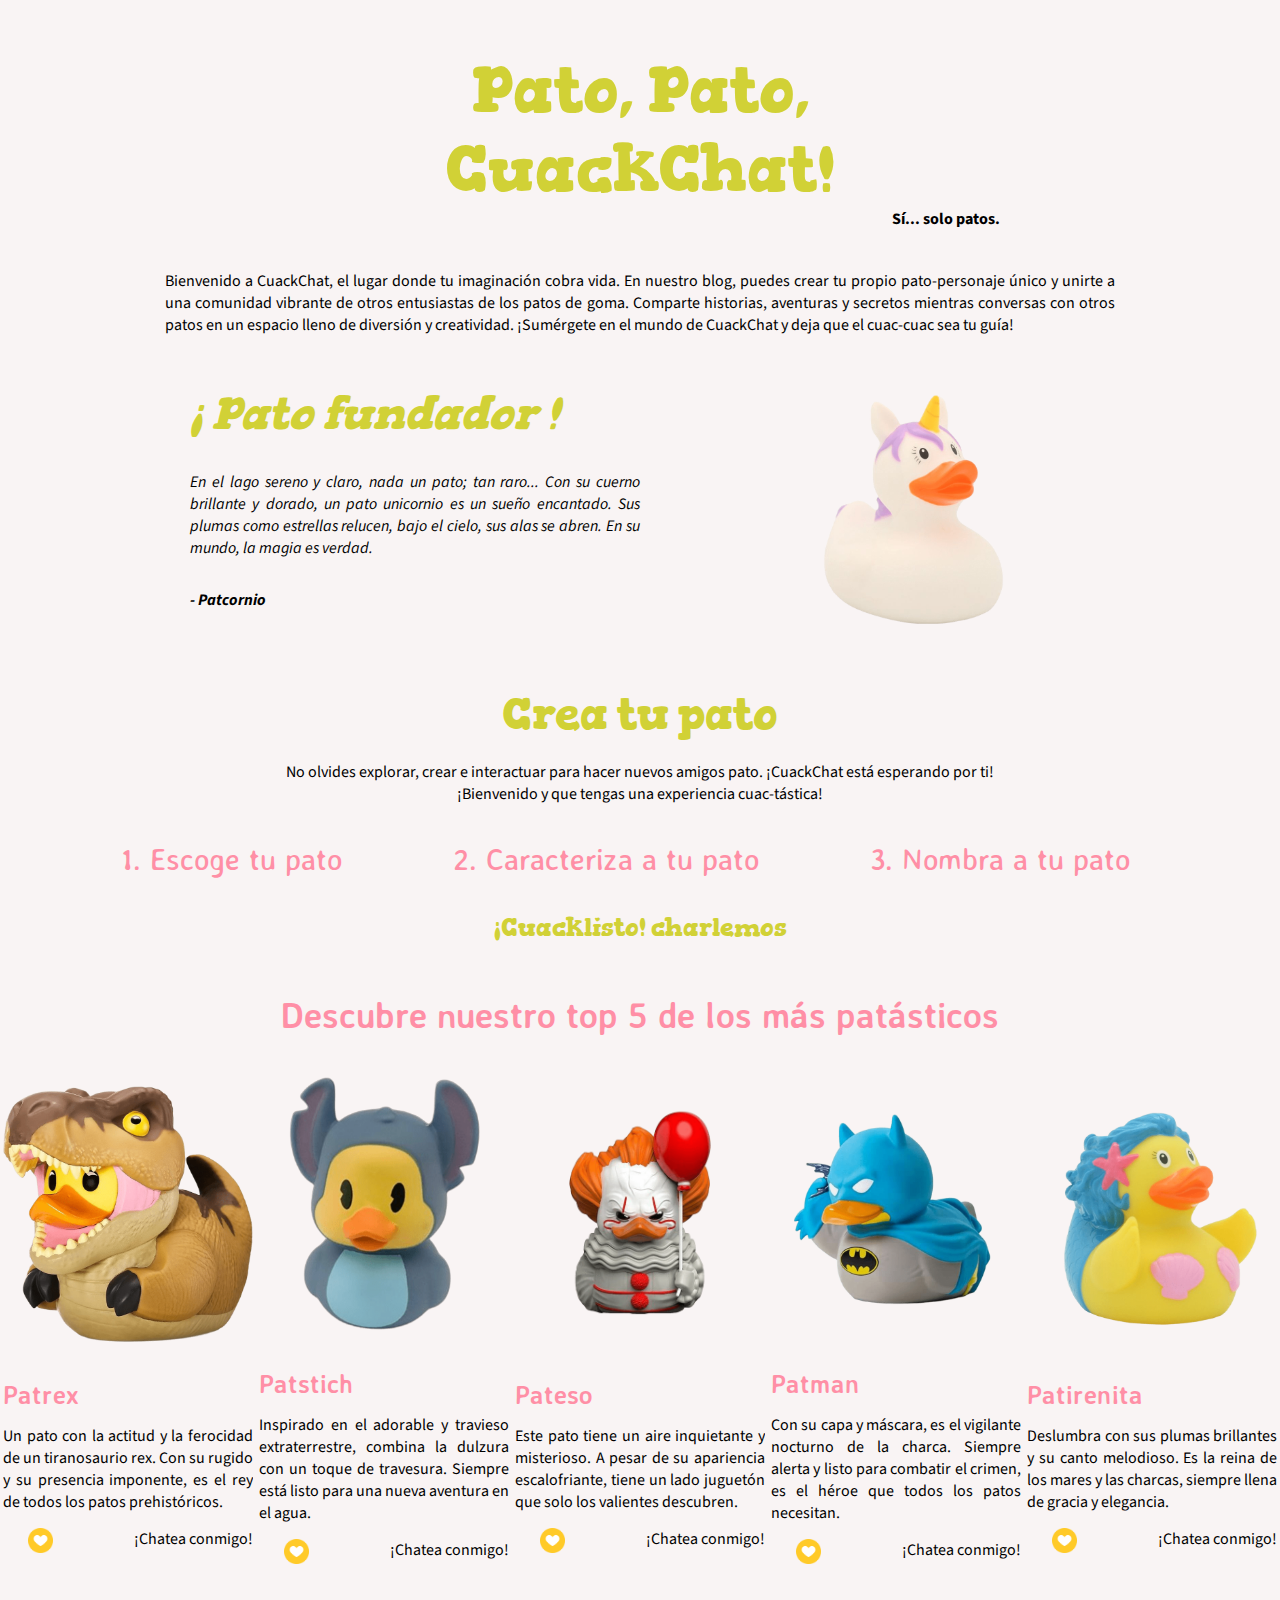
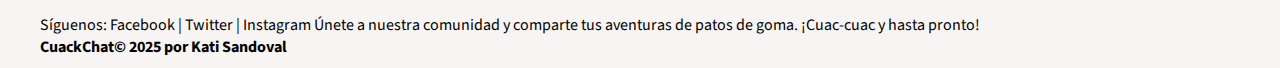
==== cuackchat.html @ 1b0944a2 "feat: cuackchat.html and style.css they have changes in the layout of the page" ====
<!DOCTYPE html>
<html lang="es">

<head>
    <meta charset="UTF-8">
    <meta name="viewport" content="width=device-width, initial-scale=1.0">
    <link rel="stylesheet" href="./style.css">
    <link rel="preconnect" href="https://fonts.googleapis.com">
    <link rel="preconnect" href="https://fonts.gstatic.com" crossorigin>
    <link
        href="https://fonts.googleapis.com/css2?family=Averia+Sans+Libre&family=Gorditas&family=Source+Sans+3&display=swap"
        rel="stylesheet">
    <title>CuackChat!</title>
</head>

<body>
    <!--Pendiente de poner barra de navegación-->
    <header>
        <div class="header__contain">
            <h1 class="header__title">Pato, Pato, CuackChat!</h1>
            <p class="header__title-paragraph"><strong>Sí... solo patos.</strong></p>
        </div>
        <p class="header__paragraph">Bienvenido a CuackChat, el lugar donde tu imaginación cobra vida. En nuestro
            blog, puedes crear tu propio
            pato-personaje único y unirte a una comunidad vibrante de otros entusiastas de los patos de goma.
            Comparte historias, aventuras y secretos mientras conversas con otros patos en un espacio lleno de
            diversión y
            creatividad. ¡Sumérgete en el mundo de CuackChat y deja que el cuac-cuac sea tu guía!</p>
    </header>
    <main>
        <section class="about">
            <cite class="about__content">
                <h2 class="about__title">¡ Pato fundador !</h2>
                <p class="about__paragraph">En el lago sereno y claro, nada un pato; tan raro... Con su cuerno
                    brillante y dorado, un pato unicornio es un sueño encantado. Sus plumas como estrellas relucen,
                    bajo el cielo, sus alas se abren. En su
                    mundo, la
                    magia es verdad. </p>
                <p class="about__paragraph"><strong>- Patcornio</strong></p>
            </cite>
            <img src="./Images/pato unicornio.png" alt="pato unicornio de goma" class="about__image">
        </section>
        <section class="instructions">
            <h2><a href="" class="instructions__title">Crea tu pato</a></h2>
            <p class="instructions__paragraph">No olvides explorar, crear e interactuar para hacer nuevos amigos pato.
                ¡CuackChat está esperando por ti!
                <br>
                ¡Bienvenido y que tengas una experiencia cuac-tástica!
            </p>
            <ol class="instructions__list">
                <li class="instructions__item">Escoge tu pato</li>
                <li class="instructions__item">Caracteriza a tu pato</li>
                <li class="instructions__item">Nombra a tu pato</li>
            </ol>
            <h3> <a href="" class="instructions__subtitle">¡Cuacklisto! charlemos</a></h3>
        </section>
        <section>
            <h2 class="element__title">Descubre nuestro top 5 de los más patásticos</h2>
            <article class="element__contain">
                <div class="element__contain-card">
                    <img src="./Images/rex.png" alt="pato rex de goma" class="element__image">
                    <h3 class="element__subtitle">Patrex</h3>
                    <p class="element__paragraph">Un pato con la actitud y la ferocidad de un tiranosaurio rex. Con su
                        rugido y
                        su presencia imponente,
                        es el rey de todos los patos prehistóricos.</p>
                    <ul class="element__list">
                        <img src="./Images/like.png" alt="boton de like color amarillo"
                            class="element__item element__item-like">
                        <li class="element__item"><a href="">¡Chatea conmigo!</a></li>
                    </ul>
                </div>
                <div class="element__contain-card">
                    <img src="./Images/stich.png" alt="pato stich de goma" class="element__image">
                    <h3 class="element__subtitle">Patstich</h3>
                    <p class="element__paragraph">Inspirado en el adorable y travieso extraterrestre, combina la dulzura
                        con
                        un
                        toque de
                        travesura. Siempre está listo para una nueva aventura en el agua.</p>
                    <ul class="element__list">
                        <img src="./Images/like.png" alt="boton de like color amarillo"
                            class="element__item element__item-like">
                        <li class="element__item"><a href="">¡Chatea conmigo!</a></li>
                    </ul>
                </div>
                <div class="element__contain-card">
                    <img src="./Images/eso.png" alt="pato esto de goma" class="element__image">
                    <h3 class="element__subtitle">Pateso</h3>
                    <p class="element__paragraph">Este pato tiene un aire inquietante y misterioso. A pesar de su
                        apariencia
                        escalofriante, tiene un lado juguetón que solo los valientes descubren.</p>
                    <ul class="element__list">
                        <img src="./Images/like.png" alt="boton de like color amarillo"
                            class="element__item element__item-like">
                        <li class="element__item"><a href="">¡Chatea conmigo!</a></li>
                    </ul>
                </div>
                <div class="element__contain-card">
                    <img src="./Images/batman.png" alt="pato batman de goma" class="element__image">
                    <h3 class="element__subtitle">Patman</h3>
                    <p class="element__paragraph">Con su capa y máscara, es el vigilante nocturno de la charca. Siempre
                        alerta y
                        listo para combatir el
                        crimen, es el héroe que todos los patos necesitan.</p>
                    <ul class="element__list">
                        <img src="./Images/like.png" alt="boton de like color amarillo"
                            class="element__item element__item-like">
                        <li class="element__item"><a href="">¡Chatea conmigo!</a></li>
                    </ul>
                </div>
                <div class="element__contain-card">
                    <img src="./Images/siren.png" alt="pato sirena de goma" class="element__image">
                    <h3 class="element__subtitle">Patirenita</h3>
                    <p class="element__paragraph">Deslumbra con sus plumas brillantes y su canto melodioso. Es la reina
                        de
                        los
                        mares y las charcas, siempre
                        llena de gracia y elegancia.</p>
                    <ul class="element__list">
                        <img src="./Images/like.png" alt="boton de like color amarillo"
                            class="element__item element__item-like">
                        <li class="element__item"><a href="">¡Chatea conmigo!</a></li>
                    </ul>
                </div>
            </article>
        </section>
    </main>
    <footer class="footer">
        <p>Síguenos: <a href="">Facebook</a> | <a href="">Twitter</a> | <a href="">Instagram</a> Únete a nuestra
            comunidad y
            comparte tus aventuras
            de patos de goma. ¡Cuac-cuac y hasta pronto!</p>
        <p><strong>CuackChat© 2025 por Kati Sandoval</strong></p>
    </footer>
</body>

</html>
---- style.css ----
* {
  font-size: 16px;
  margin: 0;
  padding: 0;
  font-family: "Source Sans 3", serif;
  background-color: #f9f4f4;
}

.gorditas-regular {
  font-family: "Gorditas", serif;
  font-weight: 400;
  font-style: normal;
}

.averia-sans-libre-regular {
  font-family: "Averia Sans Libre", serif;
  font-weight: 400;
  font-style: normal;
}

.source-sans-3 {
  font-family: "Source Sans 3", serif;
  font-optical-sizing: auto;
  font-weight: 400;
  font-style: normal;
}

a {
  text-decoration: none;
  color: black;
}

.header__contain {
  width: 720px;
  margin: auto;
  margin-top: 50px;
  margin-bottom: 40px;
}

.header__title {
  text-align: center;
  font-size: 65px;
  font-family: "Gorditas", serif;
  color: #d1d136;
}

.header__title-paragraph {
  text-align: right;
}

.header__paragraph {
  width: 950px;
  text-align: justify;
  margin: auto;
}

.about {
  width: 900px;
  margin: auto;
  display: grid;
  grid-template-columns: repeat(2, 1fr);
  margin-top: 50px;
  margin-bottom: 50px;
}

.about__content {
  margin-right: 150px;
}

.about__title {
  color: #d1d136;
  font-family: "Gorditas", serif;
  font-size: 45px;
}

.about__paragraph {
  width: 450px;
  text-align: justify;
  margin-top: 30px;
}

.about__image {
  width: 250px;
}

.instructions {
  text-align: center;
  width: 980px;
  margin: auto;
}

.instructions__title {
  font-family: "Gorditas", serif;
  color: #d1d136;
  font-size: 45px;
}

.instructions__title:hover {
  color: #aca22e;
}

.instructions__paragraph {
  margin-top: 20px;
}

.instructions__list {
  display: flex;
  justify-content: space-between;
  margin-top: 35px;
  margin-bottom: 35px;
}

.instructions__item {
  font-family: "Averia Sans Libre", serif;
  color: #ff8fa6;
  font-size: 30px;
}

.instructions__subtitle {
  color: #d1d136;
  font-family: "Gorditas", serif;
  font-size: 25px;
}

.instructions__subtitle:hover {
  color: #aca22e;
}

.element__title {
  font-family: "Averia Sans Libre", serif;
  color: #ff8fa6;
  text-align: center;
  font-size: 35px;
  margin-top: 50px;
}

.element__contain {
  display: grid;
  grid-template-columns: repeat(5, 1fr);
  margin-top: 30px;
  margin-bottom: 50px;
}

.element__contain-card {
  margin: auto;
  width: 250px;
}

.element__image {
  width: 100%;
  height: 280px;
  object-fit: contain;
}

.element__subtitle {
  font-family: "Averia Sans Libre", serif;
  color: #ff8fa6;
  margin-top: 15px;
  margin-bottom: 15px;
  font-size: 25px;
}

.element__paragraph {
  text-align: justify;
  margin-bottom: 15px;
  text-overflow: ellipsis;
  overflow: hidden;
}

.element__list {
  text-decoration: none;
  display: flex;
  justify-content: space-between;
}

.element__item {
  list-style: none;
}

.element__item-like {
  margin-left: 25px;
  width: 25px;
}

.footer {
  text-align: justify;
  margin-bottom: 10px;
  margin-left: 40px;
  font-family: "Averia Sans Libre", serif;
}
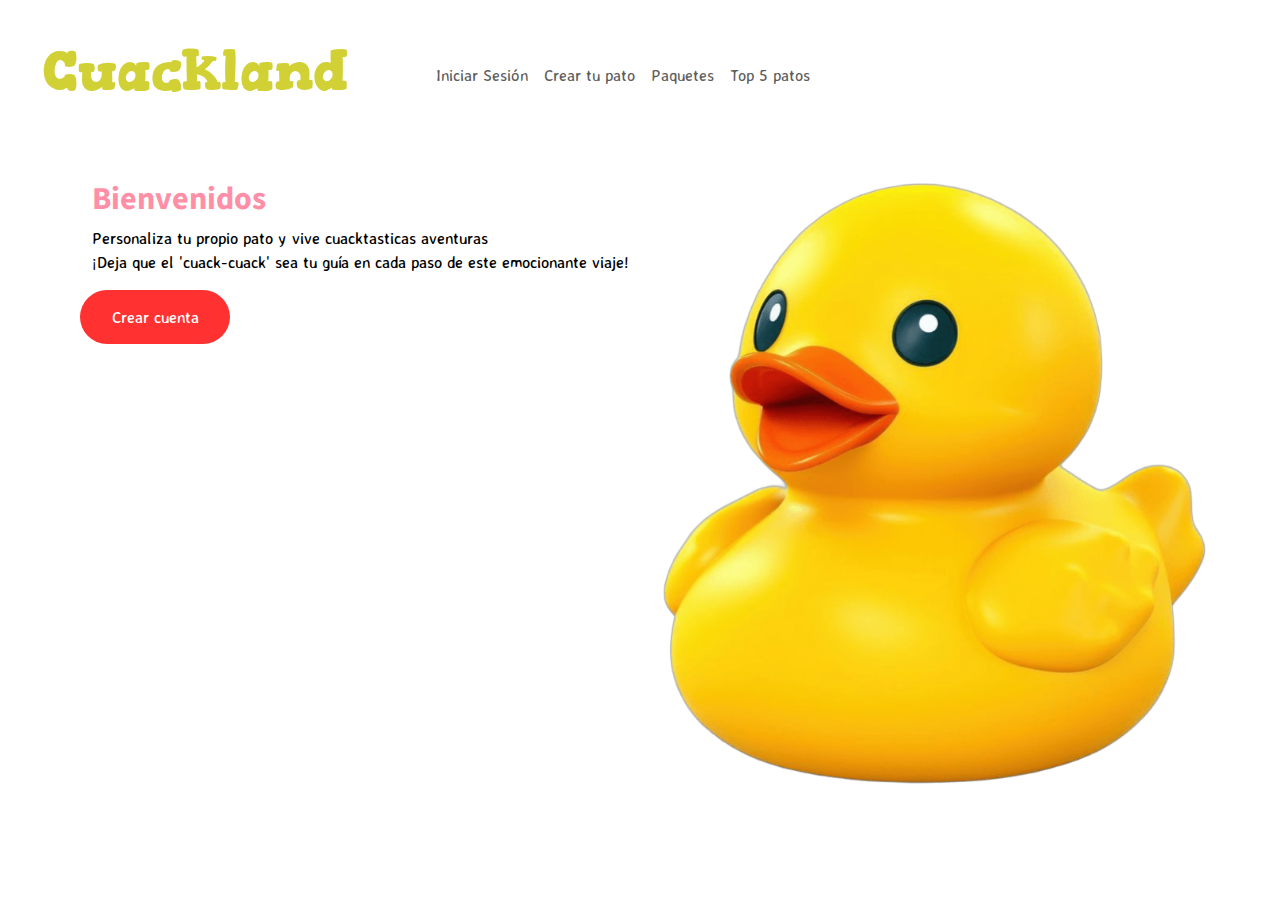
==== commit 780fab27: "feat: changes in all html and css, because implement bootstrap" ====
--- a/cuackchat.html
+++ b/cuackchat.html
@@ -1,138 +1,78 @@
-<!DOCTYPE html>
-<html lang="es">
+<!doctype html>
+<html lang="en">
 
 <head>
-    <meta charset="UTF-8">
-    <meta name="viewport" content="width=device-width, initial-scale=1.0">
-    <link rel="stylesheet" href="./style.css">
+    <meta charset="utf-8">
+    <meta name="viewport" content="width=device-width, initial-scale=1">
     <link rel="preconnect" href="https://fonts.googleapis.com">
     <link rel="preconnect" href="https://fonts.gstatic.com" crossorigin>
     <link
         href="https://fonts.googleapis.com/css2?family=Averia+Sans+Libre&family=Gorditas&family=Source+Sans+3&display=swap"
         rel="stylesheet">
-    <title>CuackChat!</title>
+    <link rel="stylesheet" href="./cuackchat.css">
+    <title>Bootstrap demo</title>
+    <link href="https://cdn.jsdelivr.net/npm/bootstrap@5.3.3/dist/css/bootstrap.min.css" rel="stylesheet"
+        integrity="sha384-QWTKZyjpPEjISv5WaRU9OFeRpok6YctnYmDr5pNlyT2bRjXh0JMhjY6hW+ALEwIH" crossorigin="anonymous">
 </head>
 
 <body>
-    <!--Pendiente de poner barra de navegación-->
-    <header>
-        <div class="header__contain">
-            <h1 class="header__title">Pato, Pato, CuackChat!</h1>
-            <p class="header__title-paragraph"><strong>Sí... solo patos.</strong></p>
-        </div>
-        <p class="header__paragraph">Bienvenido a CuackChat, el lugar donde tu imaginación cobra vida. En nuestro
-            blog, puedes crear tu propio
-            pato-personaje único y unirte a una comunidad vibrante de otros entusiastas de los patos de goma.
-            Comparte historias, aventuras y secretos mientras conversas con otros patos en un espacio lleno de
-            diversión y
-            creatividad. ¡Sumérgete en el mundo de CuackChat y deja que el cuac-cuac sea tu guía!</p>
-    </header>
-    <main>
-        <section class="about">
-            <cite class="about__content">
-                <h2 class="about__title">¡ Pato fundador !</h2>
-                <p class="about__paragraph">En el lago sereno y claro, nada un pato; tan raro... Con su cuerno
-                    brillante y dorado, un pato unicornio es un sueño encantado. Sus plumas como estrellas relucen,
-                    bajo el cielo, sus alas se abren. En su
-                    mundo, la
-                    magia es verdad. </p>
-                <p class="about__paragraph"><strong>- Patcornio</strong></p>
-            </cite>
-            <img src="./Images/pato unicornio.png" alt="pato unicornio de goma" class="about__image">
-        </section>
-        <section class="instructions">
-            <h2><a href="" class="instructions__title">Crea tu pato</a></h2>
-            <p class="instructions__paragraph">No olvides explorar, crear e interactuar para hacer nuevos amigos pato.
-                ¡CuackChat está esperando por ti!
-                <br>
-                ¡Bienvenido y que tengas una experiencia cuac-tástica!
-            </p>
-            <ol class="instructions__list">
-                <li class="instructions__item">Escoge tu pato</li>
-                <li class="instructions__item">Caracteriza a tu pato</li>
-                <li class="instructions__item">Nombra a tu pato</li>
-            </ol>
-            <h3> <a href="" class="instructions__subtitle">¡Cuacklisto! charlemos</a></h3>
-        </section>
-        <section>
-            <h2 class="element__title">Descubre nuestro top 5 de los más patásticos</h2>
-            <article class="element__contain">
-                <div class="element__contain-card">
-                    <img src="./Images/rex.png" alt="pato rex de goma" class="element__image">
-                    <h3 class="element__subtitle">Patrex</h3>
-                    <p class="element__paragraph">Un pato con la actitud y la ferocidad de un tiranosaurio rex. Con su
-                        rugido y
-                        su presencia imponente,
-                        es el rey de todos los patos prehistóricos.</p>
-                    <ul class="element__list">
-                        <img src="./Images/like.png" alt="boton de like color amarillo"
-                            class="element__item element__item-like">
-                        <li class="element__item"><a href="">¡Chatea conmigo!</a></li>
+    <header class="header">
+        <nav class="navbar navbar-expand-lg" id="navbar">
+            <div class="container-fluid">
+                <h1><a class="navbar-brand" href="#" id="title">Cuackland</a></h1>
+                <button class="navbar-toggler" type="button" data-bs-toggle="collapse"
+                    data-bs-target="#navbarSupportedContent" aria-controls="navbarSupportedContent"
+                    aria-expanded="false" aria-label="Toggle navigation">
+                    <span class="navbar-toggler-icon"></span>
+                </button>
+                <div class="collapse navbar-collapse" id="navbarSupportedContent">
+                    <ul class="navbar-nav me-auto mb-2 mb-lg-0">
+                        <li class="nav-item">
+                            <a class="nav-link" href="#">Iniciar Sesión</a>
+                        </li>
+                        <li class="nav-item">
+                            <a class="nav-link" href="#">Crear tu pato</a>
+                        </li>
+                        <li class="nav-item">
+                            <a class="nav-link" href="#">Paquetes</a>
+                        </li>
+                        <li class="nav-item">
+                            <a class="nav-link" href="#">Top 5 patos</a>
+                        </li>
                     </ul>
                 </div>
-                <div class="element__contain-card">
-                    <img src="./Images/stich.png" alt="pato stich de goma" class="element__image">
-                    <h3 class="element__subtitle">Patstich</h3>
-                    <p class="element__paragraph">Inspirado en el adorable y travieso extraterrestre, combina la dulzura
-                        con
-                        un
-                        toque de
-                        travesura. Siempre está listo para una nueva aventura en el agua.</p>
-                    <ul class="element__list">
-                        <img src="./Images/like.png" alt="boton de like color amarillo"
-                            class="element__item element__item-like">
-                        <li class="element__item"><a href="">¡Chatea conmigo!</a></li>
-                    </ul>
+            </div>
+        </nav>
+        <div class="container header__container">
+            <div class="row">
+                <div class="col">
+                    <div class="row">
+                        <h2 class="header__subtitle">Bienvenidos</h2>
+                    </div>
+                    <div class="row">
+                        <p class="header__paragraph">Personaliza tu propio pato y vive cuacktasticas aventuras
+                            <br>
+                            ¡Deja que el 'cuack-cuack' sea tu guía
+                            en cada paso de este emocionante viaje!
+                        </p>
+                    </div>
+                    <div class="row row__header-button"><button class="header__button">Crear cuenta</button>
+                    </div>
                 </div>
-                <div class="element__contain-card">
-                    <img src="./Images/eso.png" alt="pato esto de goma" class="element__image">
-                    <h3 class="element__subtitle">Pateso</h3>
-                    <p class="element__paragraph">Este pato tiene un aire inquietante y misterioso. A pesar de su
-                        apariencia
-                        escalofriante, tiene un lado juguetón que solo los valientes descubren.</p>
-                    <ul class="element__list">
-                        <img src="./Images/like.png" alt="boton de like color amarillo"
-                            class="element__item element__item-like">
-                        <li class="element__item"><a href="">¡Chatea conmigo!</a></li>
-                    </ul>
+                <div class="col"> <img src="./Images/pato.png" alt="pato amarillo de goma"
+                        class=" img-fluid header__duck">
                 </div>
-                <div class="element__contain-card">
-                    <img src="./Images/batman.png" alt="pato batman de goma" class="element__image">
-                    <h3 class="element__subtitle">Patman</h3>
-                    <p class="element__paragraph">Con su capa y máscara, es el vigilante nocturno de la charca. Siempre
-                        alerta y
-                        listo para combatir el
-                        crimen, es el héroe que todos los patos necesitan.</p>
-                    <ul class="element__list">
-                        <img src="./Images/like.png" alt="boton de like color amarillo"
-                            class="element__item element__item-like">
-                        <li class="element__item"><a href="">¡Chatea conmigo!</a></li>
-                    </ul>
-                </div>
-                <div class="element__contain-card">
-                    <img src="./Images/siren.png" alt="pato sirena de goma" class="element__image">
-                    <h3 class="element__subtitle">Patirenita</h3>
-                    <p class="element__paragraph">Deslumbra con sus plumas brillantes y su canto melodioso. Es la reina
-                        de
-                        los
-                        mares y las charcas, siempre
-                        llena de gracia y elegancia.</p>
-                    <ul class="element__list">
-                        <img src="./Images/like.png" alt="boton de like color amarillo"
-                            class="element__item element__item-like">
-                        <li class="element__item"><a href="">¡Chatea conmigo!</a></li>
-                    </ul>
-                </div>
-            </article>
-        </section>
-    </main>
-    <footer class="footer">
-        <p>Síguenos: <a href="">Facebook</a> | <a href="">Twitter</a> | <a href="">Instagram</a> Únete a nuestra
-            comunidad y
-            comparte tus aventuras
-            de patos de goma. ¡Cuac-cuac y hasta pronto!</p>
-        <p><strong>CuackChat© 2025 por Kati Sandoval</strong></p>
-    </footer>
+            </div>
+        </div>
+        </div>
+    </header>
+
+
+
+
+    <script src="https://cdn.jsdelivr.net/npm/bootstrap@5.3.3/dist/js/bootstrap.bundle.min.js"
+        integrity="sha384-YvpcrYf0tY3lHB60NNkmXc5s9fDVZLESaAA55NDzOxhy9GkcIdslK1eN7N6jIeHz"
+        crossorigin="anonymous"></script>
 </body>
 
 </html>--- a/cuackchat.css
+++ b/cuackchat.css
@@ -0,0 +1,74 @@
+* {
+  font-family: var(--font_text);
+  font-size: 16px;
+  font-weight: 500;
+  color: black;
+}
+
+:root {
+  --title: #d1d136;
+  --subtitle: #ff8fa6;
+  --hover: #aca22e;
+  --background_page: #f9f4f4;
+  --font_title: "Gorditas", serif;
+  --font_subtitle: "Source Sans 3", serif;
+  --font_text: "Averia Sans Libre", serif;
+}
+
+#navbar {
+  z-index: 1;
+  margin: 30px 0 0 30px;
+}
+
+.header {
+  position: relative;
+}
+
+.header__container {
+  position: absolute;
+  top: 150px;
+  left: 80px;
+}
+
+#title {
+  font-family: var(--font_title);
+  font-weight: 900;
+  color: var(--title);
+  font-size: 55px;
+  margin-right: 80px;
+}
+
+.header__subtitle {
+  font-family: var(--font_subtitle);
+  color: var(--subtitle);
+  font-weight: 700;
+  font-size: 32px;
+}
+
+.row__header-button {
+  max-width: 150px;
+}
+
+.header__button {
+  padding: 15px;
+  background-color: #ff3131;
+  border: none;
+  border-radius: 50px;
+  color: white;
+}
+
+.header__duck {
+  min-width: 150px;
+}
+
+.header__background {
+  position: absolute;
+  top: 0;
+  right: 0;
+  z-index: -1;
+}
+
+@media screen and (max-width: 576px) {
+  .header__background {
+  }
+}
